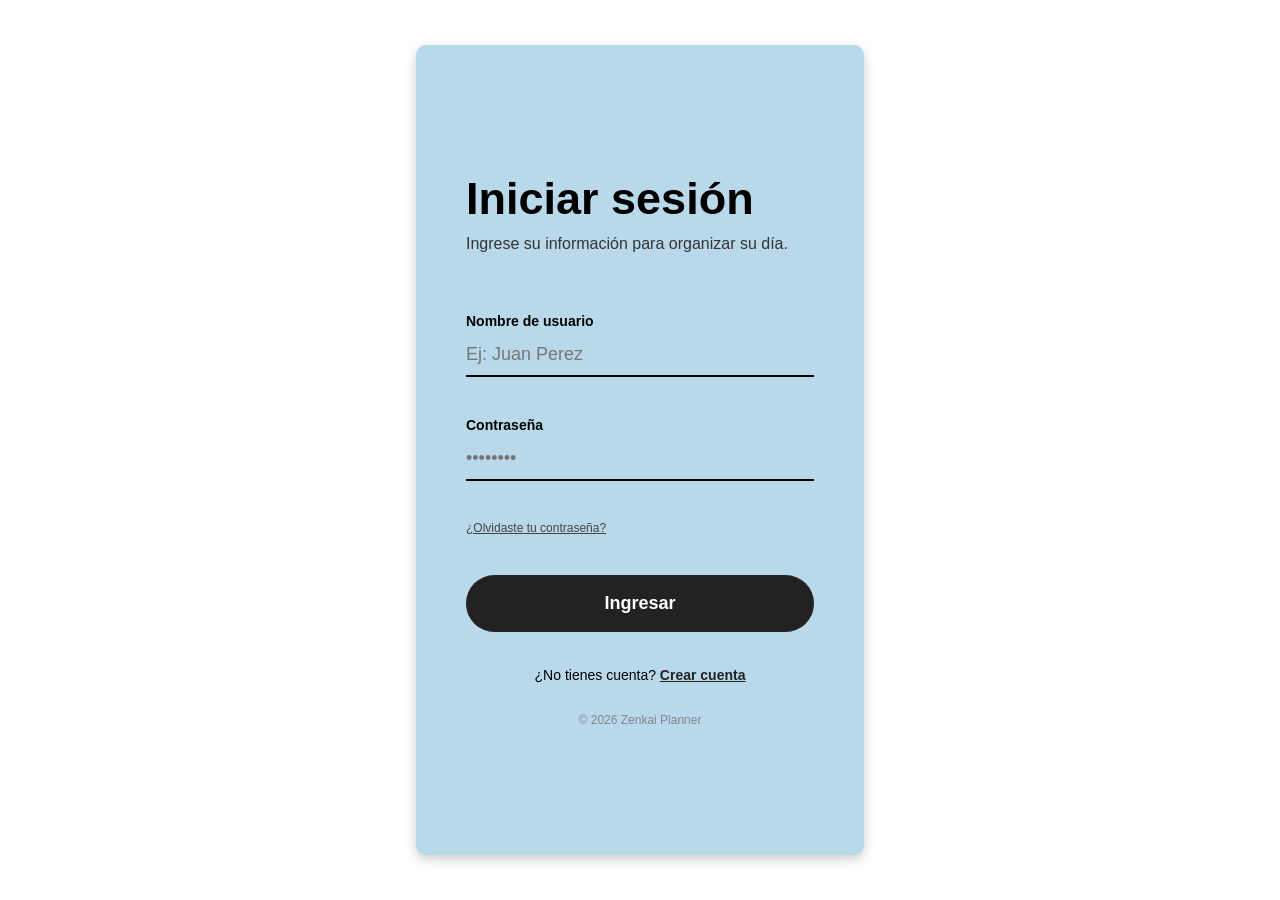
==== index.html @ 429a95c1 "Add files via upload" ====
<!DOCTYPE html>
<html lang="es">
<head>
  <meta charset="UTF-8">
  <meta name="viewport" content="width=device-width, initial-scale=1.0">
  <title>Zenkai - Login</title>
  <link rel="stylesheet" href="avanceproyecto.css">
</head>
<body>
  <audio autoplay loop>
    <source src="cancionkawai.mp3" type="audio/mpeg">
    Tu navegador no soporta audio en HTML5.
  </audio>

  <div class="contenedor-login">
    <section class="panel-login">
      <h1 class="titulo">Iniciar sesión</h1>
      <p class="subtitulo">Ingrese su información para organizar su día.</p>
      
      <form class="formulario-login">
        <div class="campo">
          <label>Nombre de usuario</label>
          <input type="text" id="login-user" placeholder="Ej: Juan Perez" spellcheck="false" required>
        </div>
        
        <div class="campo">
          <label>Contraseña</label>
          <input type="password" id="login-pass" placeholder="••••••••" required>
        </div>
        
        <a href="#" class="recuperar">¿Olvidaste tu contraseña?</a>
        
        <button type="button" class="btn-negro" onclick="realizarLogin()">Ingresar</button>
      </form>

      <p style="margin-top:20px; font-size:14px; text-align:center;">
        ¿No tienes cuenta? <a href="registrar.html" style="color: #222; font-weight: bold;">Crear cuenta</a>
      </p>
      <p class="footer">© 2026 Zenkai Planner</p>
    </section>
  </div>

  <script>
    async function realizarLogin() {
        const username = document.getElementById('login-user').value;
        const password = document.getElementById('login-pass').value;

        if (!username || !password) {
            alert("Por favor, completa todos los campos.");
            return;
        }

        try {
            const response = await fetch('http://localhost:5000/api/auth/login', {
                method: 'POST',
                headers: { 'Content-Type': 'application/json' },
                body: JSON.stringify({ username, password })
            });

            const data = await response.json();

            if (response.ok) {
                localStorage.setItem("usuarioLogueado", data.username);
                if (data.mascota) {
                    localStorage.setItem("mascotaElegida", data.mascota);
                }
                
                alert("¡Bienvenido de nuevo, " + data.username + "!");
                window.location.href = 'planner.html'; 
            } else {
                alert(data.error || "Usuario o contraseña incorrectos.");
            }
        } catch (error) {
            console.error("Error en el login:", error);
            alert("No se pudo conectar con el servidor. Verifica que esté encendido.");
        }
    }
  </script>
</body>
</html>
---- avanceproyecto.css ----
* {
    box-sizing: border-box;
    margin: 0;
    padding: 0;
    font-family: Verdana, Geneva, Tahoma, sans-serif;
}

body, html {

    background-color: white;
    overflow: hidden;
}

.contenedor-login {
    display: flex;
    justify-content: center;   
    align-items: center;       
    width: 100%;
    height: 100vh;             
}

.panel-login {
    background-color: #B9D9EB;
    width: 35%;                
    max-width: 600px; 
    height: 90%;         
    padding: 60px 50px;        
    display: flex;
    flex-direction: column;
    justify-content: center;
    border-radius: 10px;
    box-shadow: 0 4px 12px rgba(0,0,0,0.2); 
}

.titulo {
    font-size: 45px;
    color: #000;
    margin-bottom: 10px;
}

.subtitulo {
    font-size: 16px;
    color: #333;
    margin-bottom: 60px;
}

.campo {
    border-bottom: 2px solid #000;
    margin-bottom: 40px;
    position: relative;
}

.campo label {
    display: block;
    font-weight: bold;
    font-size: 14px;
    margin-bottom: 5px;
}

.campo input {
    width: 100%;
    border: none;
    background: transparent;
    padding: 10px 0;
    outline: none;
    font-size: 18px;
}

.contenedor-cont {
    display: flex;
    justify-content: space-between;
    align-items: center;
}

.ojo {
    cursor: pointer;
    font-size: 20px;
}

.recuperar {
    display: block;
    font-size: 12px;
    color: #444;
    text-decoration: underline;
    margin-bottom: 40px;
}

.btn-negro {
    background-color: #222;
    color: white;
    border: none;
    padding: 18px;
    border-radius: 40px;
    font-weight: bold;
    font-size: 18px;
    width: 100%;
    cursor: pointer;
    margin-bottom: 15px;
}

.btn-gris {
    background-color: #E5E5E5;
    color: #000;
    border: none;
    padding: 18px;
    border-radius: 40px;
    font-weight: bold;
    font-size: 18px;
    width: 100%;
    cursor: pointer;
}

.panel-mascotas {
    width: 60%;
    display: flex;
    flex-direction: column;
    align-items: center;
    justify-content: center;
    background-color: rgb(255, 255, 255);
    padding-top: 40px;
}

.panel-mascotas h2 {
    font-size: 40px;
    margin-bottom: 50px;
}

.lista-mascotas {
    display: flex;
    flex-direction: column;
    align-items: center;
    gap: 30px;
}


.cupcake {
    width: 174px;
    height: 170px;
}

.gatoo {
    width: 190px;
    height: 190px;
}

.perroo {
    width: 110px;
    height: 110px;
}

.lista-mascotas img:hover {
    transform: translateY(-10px); 
}

.lista-mascotas img {
    cursor: pointer;
    transition: transform 0.3s ease, box-shadow 0.3s ease;
}

.lista-mascotas img.seleccionada {
    transform: scale(1.2); 
    filter: drop-shadow(0 0 15px yellow); 
}

.footer {
    font-size: 12px;
    color: #666;
    text-align: center;
    margin-top: 30px;
    opacity: 0.7; 
}
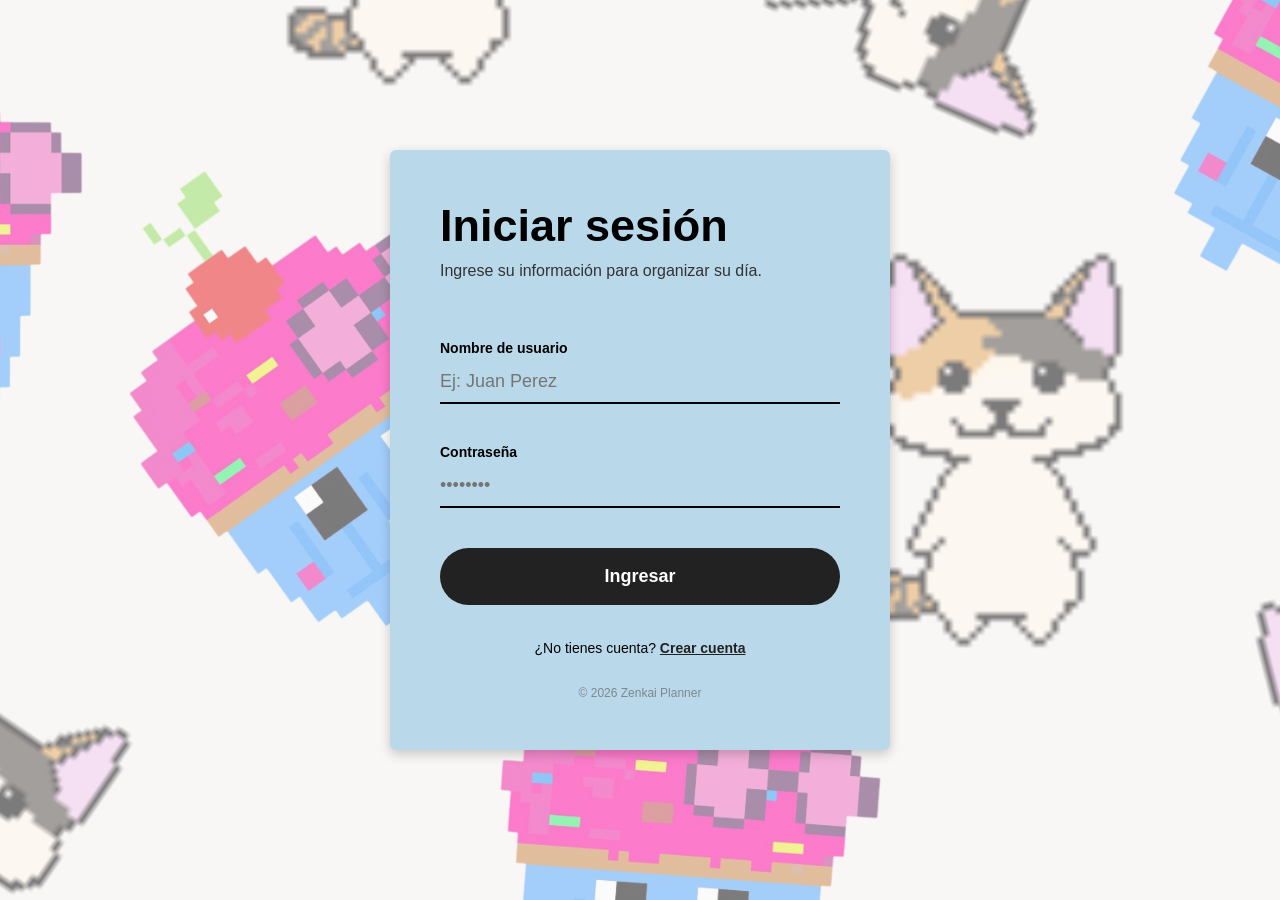
==== commit a534e4f4: "Update index.html" ====
--- a/index.html
+++ b/index.html
@@ -27,8 +27,7 @@
           <label>Contraseña</label>
           <input type="password" id="login-pass" placeholder="••••••••" required>
         </div>
-        
-        <a href="#" class="recuperar">¿Olvidaste tu contraseña?</a>
+      
         
         <button type="button" class="btn-negro" onclick="realizarLogin()">Ingresar</button>
       </form>
@@ -77,4 +76,5 @@
     }
   </script>
 </body>
-</html>+
+</html>
--- a/avanceproyecto.css
+++ b/avanceproyecto.css
@@ -11,25 +11,31 @@
     overflow: hidden;
 }
 
+body {
+  background-image: url("/fondokawaii.png");
+  background-size: cover;             
+  background-position: center;        
+  background-repeat: no-repeat;       
+  background-attachment: fixed;       
+  min-height: 100vh;
+}
+
 .contenedor-login {
-    display: flex;
-    justify-content: center;   
-    align-items: center;       
-    width: 100%;
-    height: 100vh;             
+  display: flex;
+  justify-content: center;
+  align-items: center;
+  width: 100%;
+  height: 100vh;
+  padding: 40px;
 }
 
 .panel-login {
-    background-color: #B9D9EB;
-    width: 35%;                
-    max-width: 600px; 
-    height: 90%;         
-    padding: 60px 50px;        
-    display: flex;
-    flex-direction: column;
-    justify-content: center;
-    border-radius: 10px;
-    box-shadow: 0 4px 12px rgba(0,0,0,0.2); 
+  background: #B9D9EB;
+  border-radius: 6px;
+  padding: 50px;
+  max-width: 500px;
+  width: 100%;
+  box-shadow: 0 4px 12px rgba(0,0,0,0.2);
 }
 
 .titulo {
@@ -171,3 +177,45 @@
 }
 
 
+@media (max-width: 1024px) {
+  .container {
+    grid-template-columns: 1fr;
+    padding: 20px;
+  }
+}
+
+@media (max-width: 768px) {
+  .contenedor-login {
+    flex-direction: column;
+    padding: 20px;
+  }
+
+  .panel-login {
+    max-width: none;
+    padding: 20px;
+  }
+
+  .titulo {
+    font-size: 24px;
+  }
+
+  .container {
+    grid-template-columns: 1fr;
+    gap: 20px;
+    padding: 20px;
+  }
+    
+  #monthDisplay {
+    font-size: 2rem;
+  }
+
+  .avatar-box {
+    width: 120px;
+    height: 120px;
+  }
+}
+
+
+
+
+
